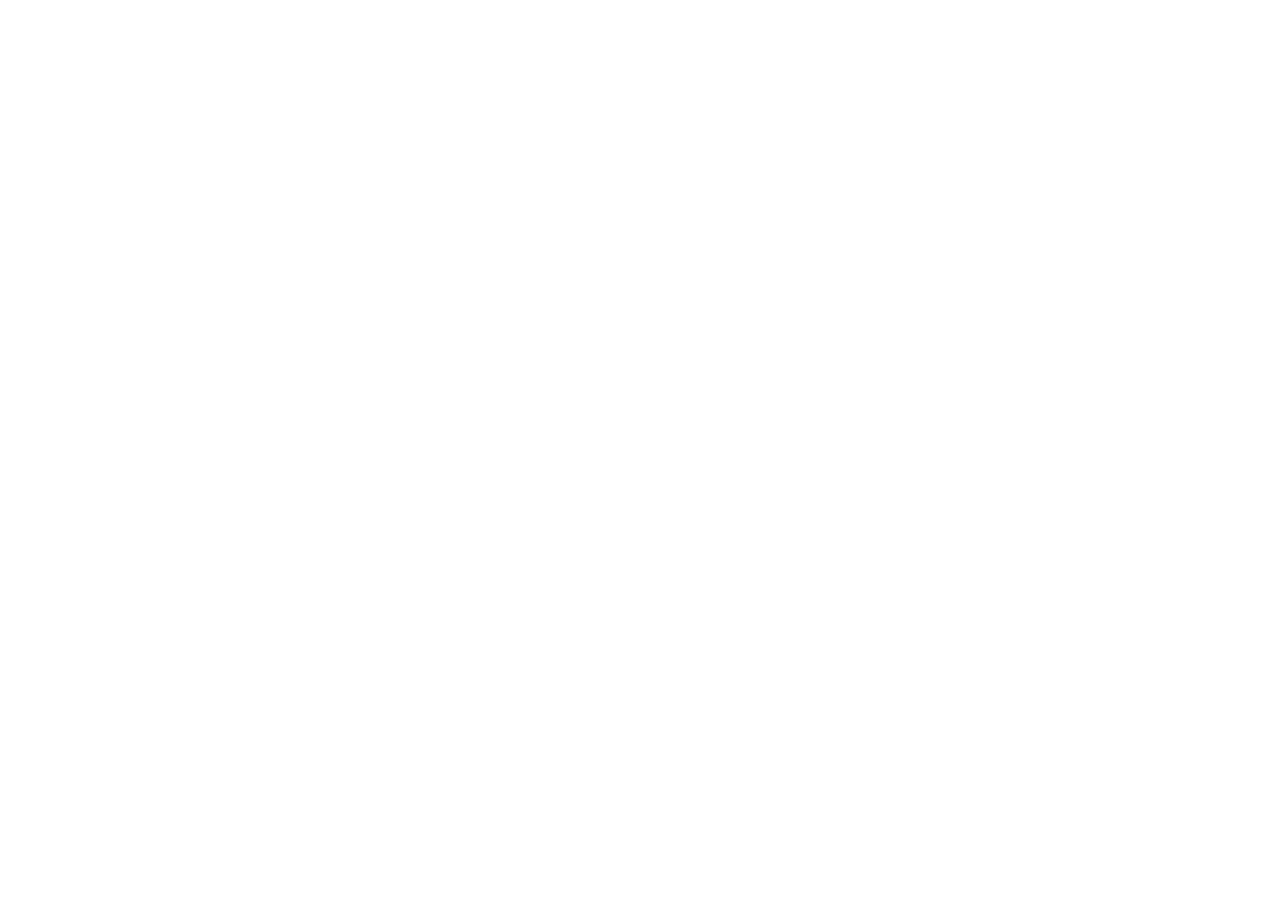
==== future.html @ 67435c2a "Add draft for homepage and create initial files for linked pages" ====
<!DOCTYPE html>
<html lang="en">
<head>
    <meta charset="UTF-8">
    <meta name="viewport" content="width=device-width, initial-scale=1.0">
    <link rel="stylesheet" href="stylefuture.css">
    <title>future</title>
</head>
<body>
    
</body>
</html>
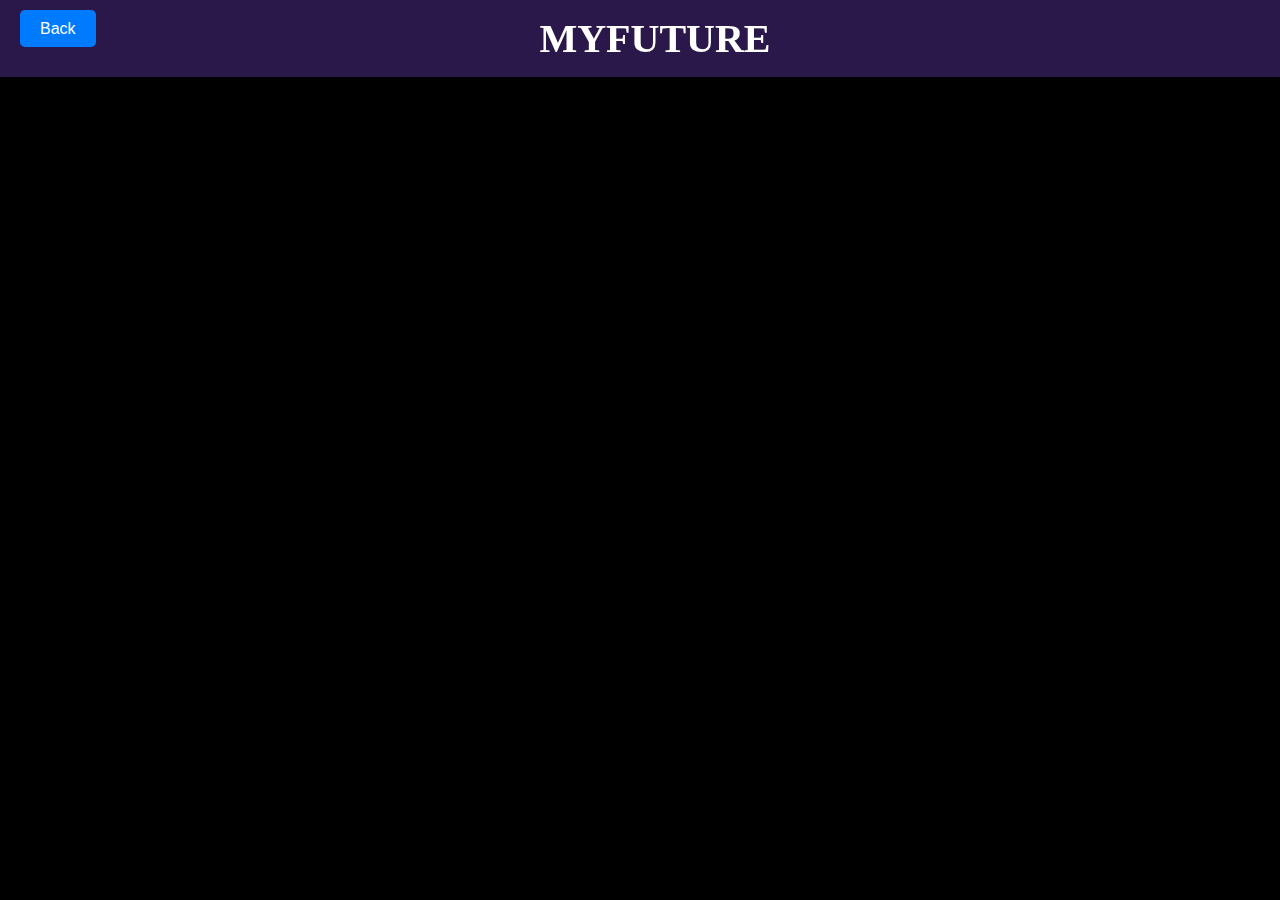
==== commit bca77af7: "draft journey and future" ====
--- a/future.html
+++ b/future.html
@@ -7,6 +7,11 @@
     <title>future</title>
 </head>
 <body>
+    <video autoplay loop muted playsinline class="background-video">
+        <source src="filesomething/homepages.mp4" type="video/mp4">
+    </video>
     
+    <header>MYFUTURE</header>
+    <div class="Back"><a href="homepage.html">Back</a>
 </body>
 </html>--- a/stylefuture.css
+++ b/stylefuture.css
@@ -0,0 +1,55 @@
+body {
+    margin: 0;
+    padding: 0;
+    font-family: 'Roboto', sans-serif;
+    color: #000;
+    background: #000000;
+    position: relative;
+    overflow: hidden;
+}
+
+.background-video {
+    position: fixed;
+    top: 0;
+    left: 0;
+    width: 100%;
+    height: 100%;
+    object-fit: cover;
+    z-index: -1; /* ซ่อนวิดีโอไว้เบื้องหลัง */
+}
+
+header {
+    text-align: center;
+    font-family: 'Lobster', cursive;
+    font-weight: bold;
+    color: #ffffff; 
+    background-color: rgba(118, 64, 204, 0.37); /* พื้นหลังสีม่วงเข้มพร้อมความโปร่งใส 70% */
+    padding: 15px;
+    font-size: 2.5rem;
+    position: sticky;
+    top: 0; 
+    width: 100%;
+    z-index: 10;
+}
+
+.Back {
+    position: absolute;
+    top: 20px;
+    left: 20px;
+    z-index: 10;
+}
+
+.Back a {
+    text-decoration: none;
+    color: #ffffff;
+    background-color: #007BFF;
+    padding: 10px 20px;
+    border-radius: 5px;
+    font-size: 1rem;
+    transition: all 0.3s ease;
+}
+
+.Back a:hover {
+    background-color: #ff0000;
+    transform: scale(1.1);
+}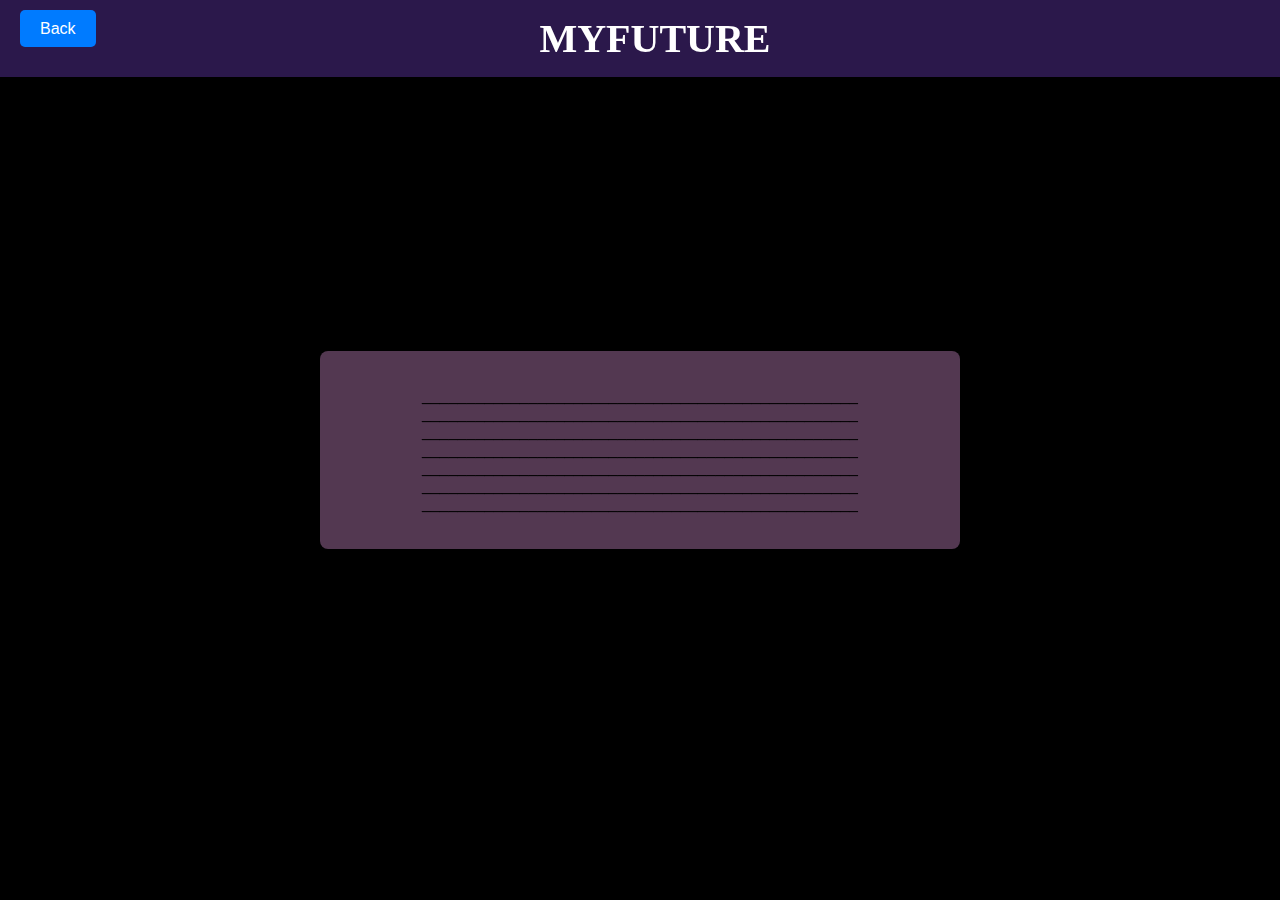
==== commit 33bf555e: "message frame in future & journey" ====
--- a/future.html
+++ b/future.html
@@ -10,8 +10,21 @@
     <video autoplay loop muted playsinline class="background-video">
         <source src="filesomething/homepages.mp4" type="video/mp4">
     </video>
-    
+
     <header>MYFUTURE</header>
     <div class="Back"><a href="homepage.html">Back</a>
+
+    <main>
+        <div class="info">
+            <p>_________________________________________________
+                _________________________________________________
+                _________________________________________________
+                _________________________________________________
+                _________________________________________________
+                _________________________________________________
+                _________________________________________________
+            </p>
+        </div>
+    </main>
 </body>
 </html>--- a/stylefuture.css
+++ b/stylefuture.css
@@ -52,4 +52,25 @@
 .Back a:hover {
     background-color: #ff0000;
     transform: scale(1.1);
-}+}
+
+main{
+    padding: 20px;
+}
+
+.info {
+    background-color: rgba(226, 151, 220, 0.37);
+    border-radius: 8px;
+    box-shadow: 0 0 10px rgba(0, 0, 0, 0.1);
+    padding: 20px;
+    display: flex;
+    justify-content: center; /* จัดข้อความให้แนวนอนตรงกลาง */
+    align-items: center; /* จัดข้อความให้แนวตั้งตรงกลาง */
+    position: fixed; /* ใช้ fixed เพื่อให้กรอบอยู่ตรงกลางในทุกมุมมอง */
+    top: 50%; /* เลื่อนลงมาครึ่งหนึ่งของหน้า */
+    left: 50%; /* เลื่อนไปทางขวาครึ่งหนึ่งของหน้า */
+    transform: translate(-50%, -50%); /* ปรับตำแหน่งให้กึ่งกลาง */
+    width: 80%; /* กำหนดความกว้าง */
+    max-width: 600px; /* จำกัดความกว้างสูงสุด */
+    text-align: center; /* จัดข้อความให้อยู่ตรงกลาง */
+}
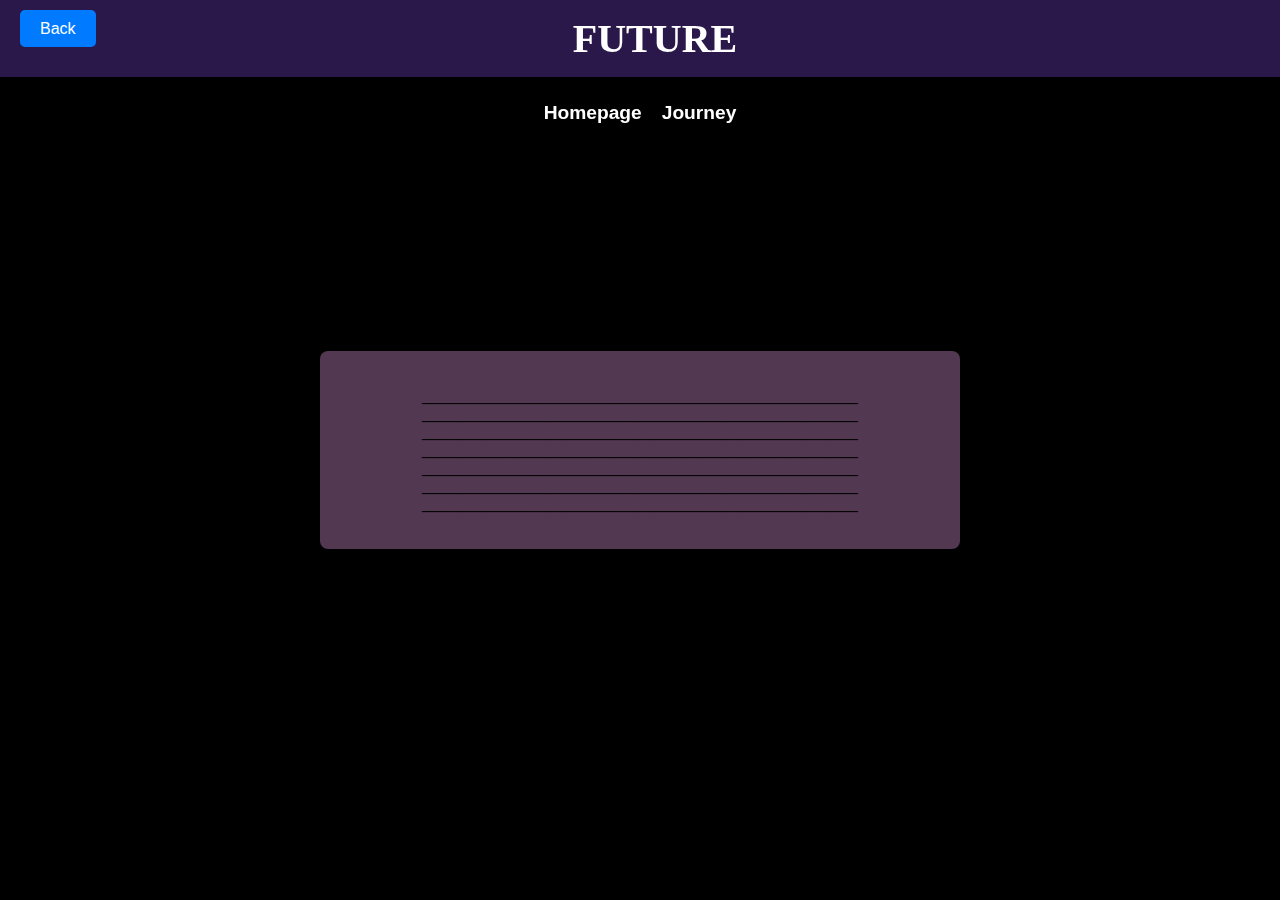
==== commit 86fac049: "Add Menu add Fadein in Journey and Future,Add info in person2" ====
--- a/future.html
+++ b/future.html
@@ -11,9 +11,14 @@
         <source src="filesomething/homepages.mp4" type="video/mp4">
     </video>
 
-    <header>MYFUTURE</header>
-    <div class="Back"><a href="homepage.html">Back</a>
-
+    <header>FUTURE</header>
+    <div class="Back"><a href="homepage.html">Back</a></div>
+    <nav>
+        <ul class="menu">
+            <li><a href="homepage.html">Homepage</a></li>
+            <li><a href="journey.html">Journey</a></li>
+        </ul>
+    </nav>
     <main>
         <div class="info">
             <p>_________________________________________________
--- a/stylefuture.css
+++ b/stylefuture.css
@@ -74,3 +74,35 @@
     max-width: 600px; /* จำกัดความกว้างสูงสุด */
     text-align: center; /* จัดข้อความให้อยู่ตรงกลาง */
 }
+.menu {
+    list-style: none;
+    padding: 15px;
+    display: flex;
+    justify-content: center;
+    margin: 0;
+}
+
+.menu li {
+    margin: 10px;
+}
+
+.menu li a {
+    color: rgb(255, 255, 255);
+    text-decoration: none;
+    font-weight: bold;
+    font-size: 1.2rem;
+    transition: color 0.3s ease;
+}
+
+.menu li a:hover {
+    text-decoration: underline;
+    color: #D00000;
+}
+@keyframes fadeIn {
+    from {
+        opacity: 0;
+    }
+    to {
+        opacity: 1;
+    }
+}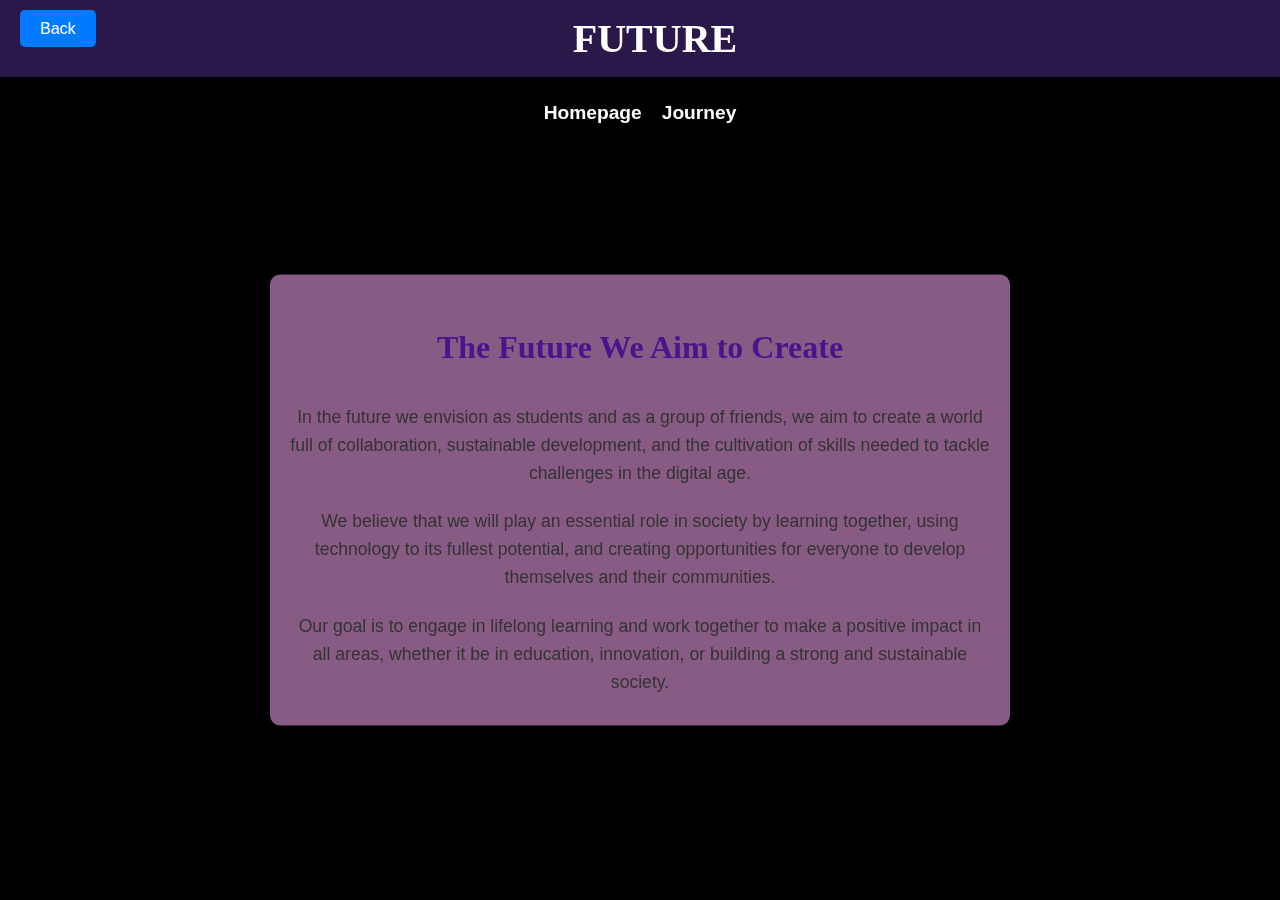
==== commit f7770303: "Future info" ====
--- a/future.html
+++ b/future.html
@@ -20,16 +20,13 @@
         </ul>
     </nav>
     <main>
-        <div class="info">
-            <p>_________________________________________________
-                _________________________________________________
-                _________________________________________________
-                _________________________________________________
-                _________________________________________________
-                _________________________________________________
-                _________________________________________________
-            </p>
-        </div>
+        <section class="info">
+            <h2>The Future We Aim to Create</h2>
+            <p>In the future we envision as students and as a group of friends, we aim to create a world full of collaboration, sustainable development, and the cultivation of skills needed to tackle challenges in the digital age.</p>
+            <p>We believe that we will play an essential role in society by learning together, using technology to its fullest potential, and creating opportunities for everyone to develop themselves and their communities.</p>
+            <p>Our goal is to engage in lifelong learning and work together to make a positive impact in all areas, whether it be in education, innovation, or building a strong and sustainable society.</p>
+        </section>
     </main>
+    
 </body>
 </html>--- a/stylefuture.css
+++ b/stylefuture.css
@@ -54,26 +54,6 @@
     transform: scale(1.1);
 }
 
-main{
-    padding: 20px;
-}
-
-.info {
-    background-color: rgba(226, 151, 220, 0.37);
-    border-radius: 8px;
-    box-shadow: 0 0 10px rgba(0, 0, 0, 0.1);
-    padding: 20px;
-    display: flex;
-    justify-content: center; /* จัดข้อความให้แนวนอนตรงกลาง */
-    align-items: center; /* จัดข้อความให้แนวตั้งตรงกลาง */
-    position: fixed; /* ใช้ fixed เพื่อให้กรอบอยู่ตรงกลางในทุกมุมมอง */
-    top: 50%; /* เลื่อนลงมาครึ่งหนึ่งของหน้า */
-    left: 50%; /* เลื่อนไปทางขวาครึ่งหนึ่งของหน้า */
-    transform: translate(-50%, -50%); /* ปรับตำแหน่งให้กึ่งกลาง */
-    width: 80%; /* กำหนดความกว้าง */
-    max-width: 600px; /* จำกัดความกว้างสูงสุด */
-    text-align: center; /* จัดข้อความให้อยู่ตรงกลาง */
-}
 .menu {
     list-style: none;
     padding: 15px;
@@ -98,6 +78,42 @@
     text-decoration: underline;
     color: #D00000;
 }
+.info {
+    margin-top: 50px;
+    background-color: rgba(226, 151, 220, 0.6);
+    border-radius: 10px;
+    box-shadow: 0 4px 20px rgba(0, 0, 0, 0.2);
+    padding: 20px;
+    display: flex;
+    justify-content: center;
+    align-items: center;
+    flex-direction: column;
+    position: fixed;
+    top: 50%;
+    left: 50%;
+    transform: translate(-50%, -50%);
+    width: 80%;
+    max-width: 700px;
+    text-align: center;
+    color: #333;
+    font-size: 1.1rem;
+    line-height: 1.6;
+    animation: fadeIn 1s ease-out;
+}
+
+h2 {
+    font-family: 'Lobster', cursive;
+    font-size: 2rem;
+    color: #4a148c;
+    margin-bottom: 20px;
+}
+
+p {
+    font-family: 'Roboto', sans-serif;
+    color: #333;
+    margin: 10px 0;
+}
+
 @keyframes fadeIn {
     from {
         opacity: 0;
@@ -105,4 +121,20 @@
     to {
         opacity: 1;
     }
-}+}
+
+@media (max-width: 768px) {
+    .info {
+        width: 90%;
+        padding: 20px;
+    }
+
+    h2 {
+        font-size: 1.6rem;
+    }
+
+    p {
+        font-size: 1rem;
+    }
+}
+
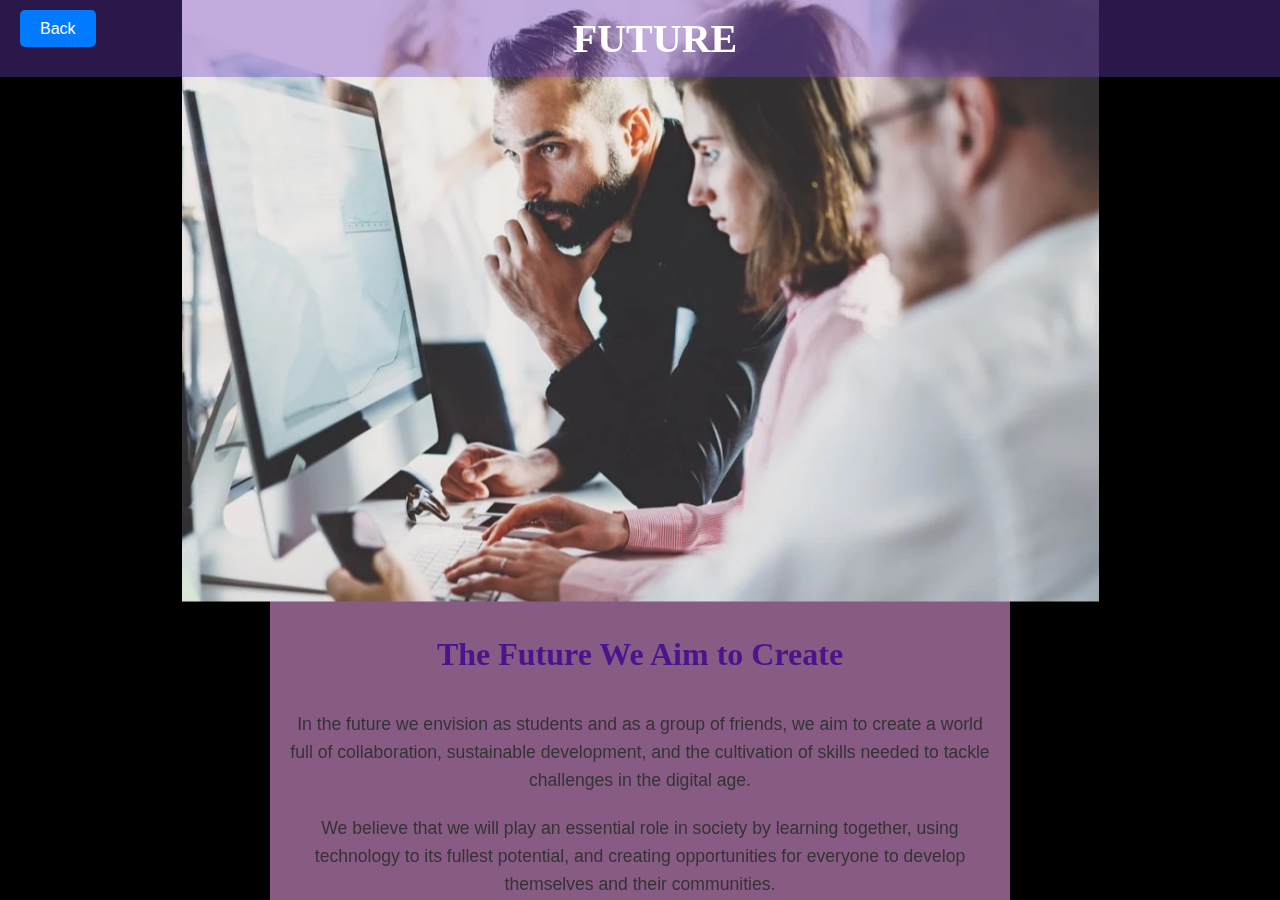
==== commit 9fec3e92: "add img in  future(2)" ====
--- a/future.html
+++ b/future.html
@@ -21,6 +21,7 @@
     </nav>
     <main>
         <section class="info">
+            <img src="filesomething/Work.jpg" alt="Future Image" class="info-image">
             <h2>The Future We Aim to Create</h2>
             <p>In the future we envision as students and as a group of friends, we aim to create a world full of collaboration, sustainable development, and the cultivation of skills needed to tackle challenges in the digital age.</p>
             <p>We believe that we will play an essential role in society by learning together, using technology to its fullest potential, and creating opportunities for everyone to develop themselves and their communities.</p>
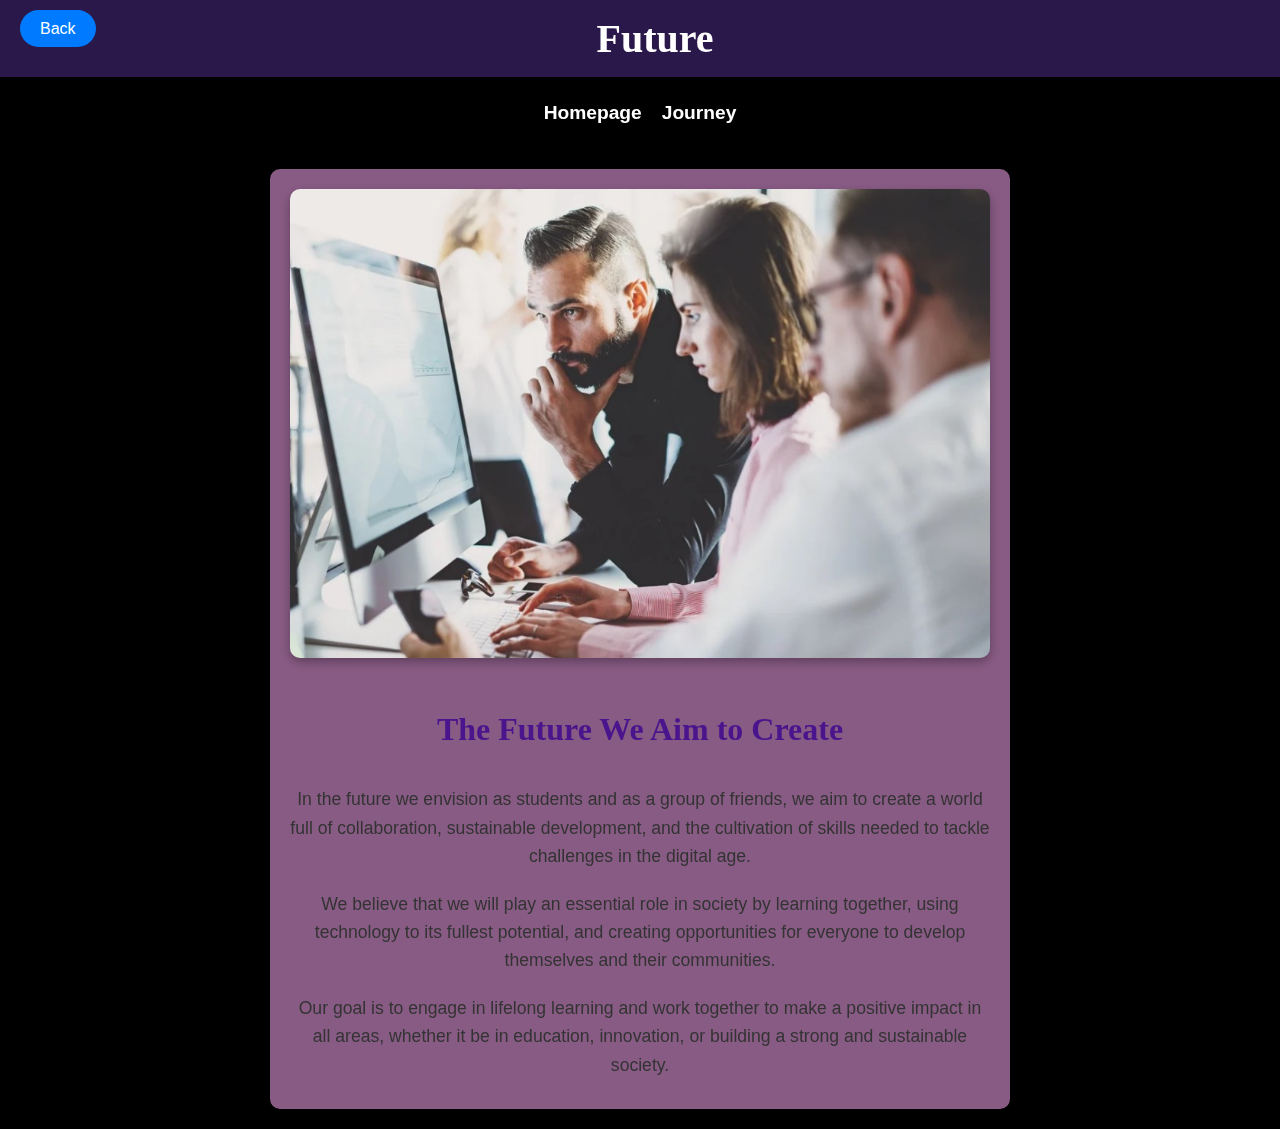
==== commit 80038345: "Fix problem in future page" ====
--- a/future.html
+++ b/future.html
@@ -4,15 +4,15 @@
     <meta charset="UTF-8">
     <meta name="viewport" content="width=device-width, initial-scale=1.0">
     <link rel="stylesheet" href="stylefuture.css">
-    <title>future</title>
+    <title>Future</title>
 </head>
 <body>
     <video autoplay loop muted playsinline class="background-video">
         <source src="filesomething/homepages.mp4" type="video/mp4">
     </video>
 
-    <header>FUTURE</header>
-    <div class="Back"><a href="homepage.html">Back</a></div>
+    <header>Future</header>
+    <div class="back-button"><a href="homepage.html">Back</a></div>
     <nav>
         <ul class="menu">
             <li><a href="homepage.html">Homepage</a></li>
@@ -28,6 +28,5 @@
             <p>Our goal is to engage in lifelong learning and work together to make a positive impact in all areas, whether it be in education, innovation, or building a strong and sustainable society.</p>
         </section>
     </main>
-    
 </body>
-</html>+</html>
--- a/stylefuture.css
+++ b/stylefuture.css
@@ -5,7 +5,12 @@
     color: #000;
     background: #000000;
     position: relative;
-    overflow: hidden;
+    overflow: auto; /* ให้สามารถเลื่อนหน้าได้ */
+}
+
+.main {
+    position: relative;
+    z-index: 2;
 }
 
 .background-video {
@@ -15,7 +20,7 @@
     width: 100%;
     height: 100%;
     object-fit: cover;
-    z-index: -1; /* ซ่อนวิดีโอไว้เบื้องหลัง */
+    z-index: -1; /* วางอยู่ด้านหลังเนื้อหาทั้งหมด */
 }
 
 header {
@@ -23,33 +28,32 @@
     font-family: 'Lobster', cursive;
     font-weight: bold;
     color: #ffffff; 
-    background-color: rgba(118, 64, 204, 0.37); /* พื้นหลังสีม่วงเข้มพร้อมความโปร่งใส 70% */
+    background-color: rgba(118, 64, 204, 0.37);
     padding: 15px;
     font-size: 2.5rem;
     position: sticky;
-    top: 0; 
+    top: 0;
     width: 100%;
-    z-index: 10;
-}
-
-.Back {
+    z-index: 10; /* เพื่อให้ header อยู่บนสุด */
+}
+.back-button {
     position: absolute;
     top: 20px;
     left: 20px;
     z-index: 10;
 }
 
-.Back a {
+.back-button a {
     text-decoration: none;
     color: #ffffff;
     background-color: #007BFF;
     padding: 10px 20px;
-    border-radius: 5px;
+    border-radius: 25px;
     font-size: 1rem;
     transition: all 0.3s ease;
 }
 
-.Back a:hover {
+.back-button a:hover {
     background-color: #ff0000;
     transform: scale(1.1);
 }
@@ -78,8 +82,9 @@
     text-decoration: underline;
     color: #D00000;
 }
+
 .info {
-    margin-top: 50px;
+    margin: 20px auto;
     background-color: rgba(226, 151, 220, 0.6);
     border-radius: 10px;
     box-shadow: 0 4px 20px rgba(0, 0, 0, 0.2);
@@ -88,10 +93,6 @@
     justify-content: center;
     align-items: center;
     flex-direction: column;
-    position: fixed;
-    top: 50%;
-    left: 50%;
-    transform: translate(-50%, -50%);
     width: 80%;
     max-width: 700px;
     text-align: center;
@@ -99,6 +100,16 @@
     font-size: 1.1rem;
     line-height: 1.6;
     animation: fadeIn 1s ease-out;
+    position: relative;
+}
+
+.info img {
+    max-width: 100%;
+    height: auto;
+    border-radius: 10px;
+    margin-bottom: 20px;
+    box-shadow: 0 4px 10px rgba(0, 0, 0, 0.3);
+    animation: fadeIn 1.5s ease-out;
 }
 
 h2 {
@@ -123,10 +134,42 @@
     }
 }
 
-@media (max-width: 768px) {
+/* iPad Screen (768px - 1024px) */
+@media (max-width: 1024px) {
     .info {
         width: 90%;
-        padding: 20px;
+        padding: 15px;
+    }
+
+    h2 {
+        font-size: 1.8rem;
+    }
+
+    p {
+        font-size: 1.1rem;
+    }
+
+    .menu {
+        flex-direction: row;
+        flex-wrap: wrap;
+        gap: 10px;
+    }
+
+    .back-button a {
+        font-size: 0.9rem;
+        padding: 8px 15px;
+    }
+}
+
+/* Mobile Screen (Less than 768px) */
+@media (max-width: 768px) {
+    header {
+        font-size: 1.8rem;
+    }
+
+    .info {
+        width: 90%;
+        padding: 10px;
     }
 
     h2 {
@@ -136,5 +179,26 @@
     p {
         font-size: 1rem;
     }
-}
-
+
+    .menu {
+        flex-direction: column;
+        align-items: center;
+    }
+
+    .menu li {
+        margin: 5px 0;
+    }
+
+    .menu li a {
+        font-size: 1rem;
+    }
+
+    .back-button a {
+        font-size: 0.8rem;
+        padding: 8px 10px;
+    }
+
+    .info img {
+        max-width: 100%;
+    }
+}
